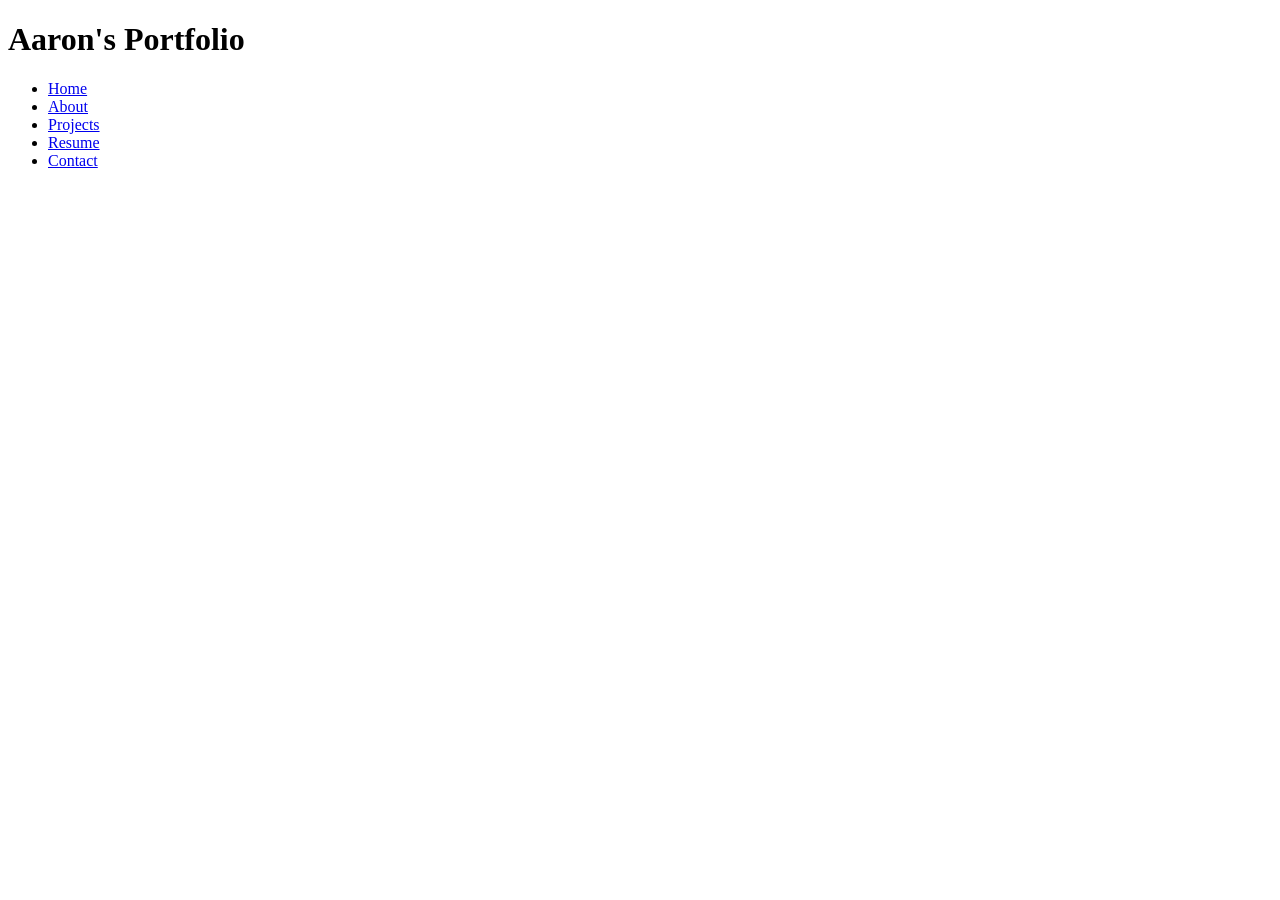
==== about.html @ a9020953 "made new files" ====
<!DOCTYPE html>

<html lang = "eng">
    <head>
        <title>Aaron's Portfolio</title>
        <link rel="shortcut icon" href = "images/logo.png">
    </head>
    <body>
        <header>
            <h1>Aaron's Portfolio</h1>
            <ul>
                <li><a href="index.html">Home</a></li>
                <li><a href="about.html">About</a></li>
                <li><a href="projects.html">Projects</a></li>
                <li><a href="resume.html">Resume</a></li>
                <li><a href="contact.html">Contact</a></li>
            </ul>
        </header>
        
        <div>

        </div>

        <footer>
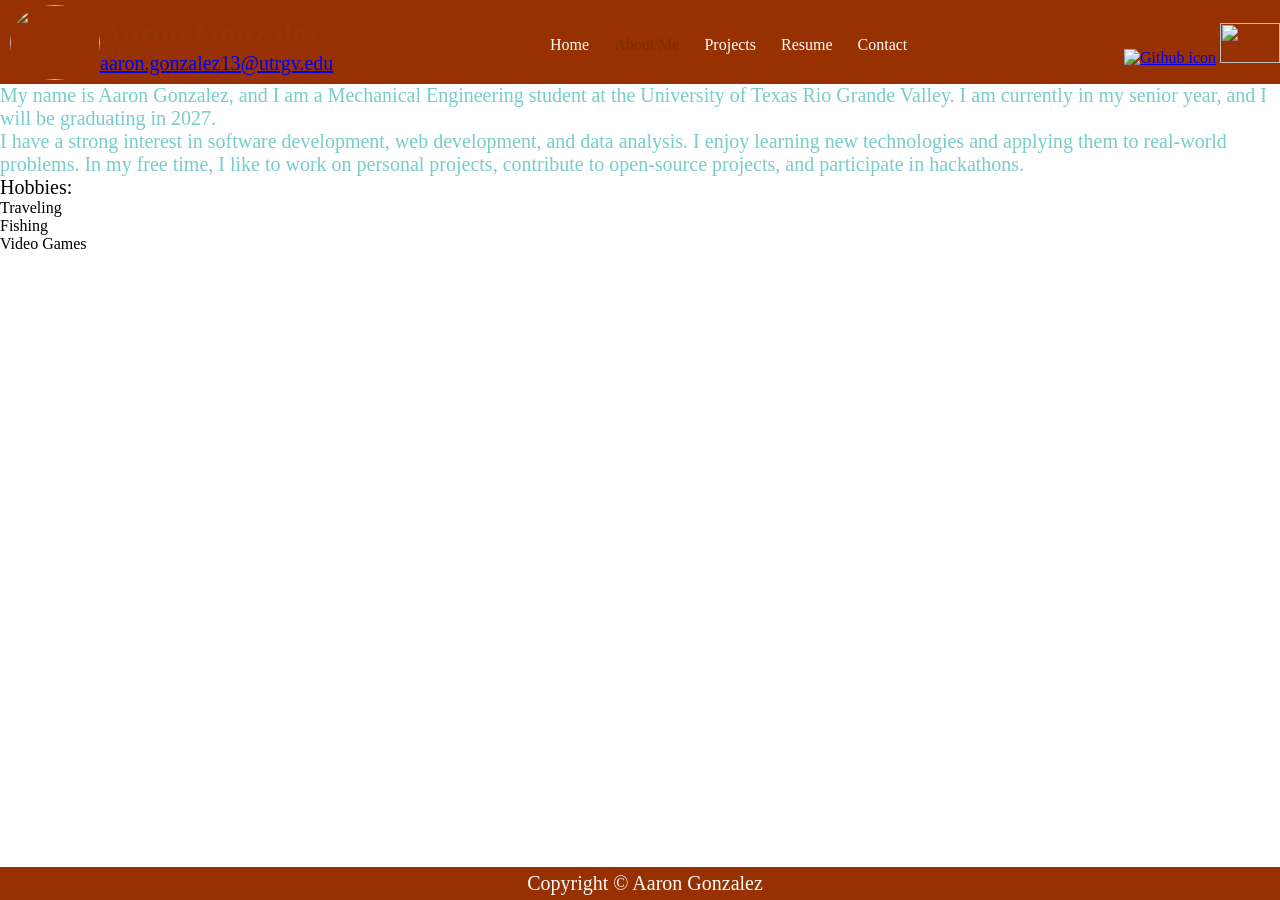
==== commit c22c0fd3: "Finishing Website" ====
--- a/about.html
+++ b/about.html
@@ -4,22 +4,56 @@
     <head>
         <title>Aaron's Portfolio</title>
         <link rel="shortcut icon" href = "images/logo.png">
+        <link rel="stylesheet" href="style.css">
+
+        <style>
+            p {
+                font-size: 20px;
+            }
+        </style>
     </head>
     <body>
         <header>
-            <h1>Aaron's Portfolio</h1>
-            <ul>
+            <div class="profile">
+                <div class="profile-img">
+                    <img src="images/logo.svg">
+                </div>
+
+                 <div class="profile-info">
+                    <h1>Aaron Gonzalez</h1>
+                    <p><a href="mailto:aaron.gonzalez13@utrgv.edu">aaron.gonzalez13@utrgv.edu</a></p>
+                </div>
+            </div>
+
+            <ul class="nav-bar">
                 <li><a href="index.html">Home</a></li>
-                <li><a href="about.html">About</a></li>
+                <li><a href="about.html"class="current">About Me</a></li>
                 <li><a href="projects.html">Projects</a></li>
                 <li><a href="resume.html">Resume</a></li>
                 <li><a href="contact.html">Contact</a></li>
             </ul>
+            <div class="socials">
+                <a href="https://github.com/aaron-g-3" target="_blank"><img alt="Github icon" src="images/github-logo.svg"></a>
+                <a href="https://www.linkedin.com/" target="_blank"><img src="images/linkedin-logo.svg"></a>
+            </div>
+
         </header>
         
         <div>
+             <p style="color: #77cccc;">
+                My name is Aaron Gonzalez, and I am a Mechanical Engineering student at the University of Texas Rio Grande Valley. I am currently in my senior year, and I will be graduating in 2027.<br> I have a strong interest in software development, web development, and data analysis. I enjoy learning new technologies and applying them to real-world problems. In my free time, I like to work on personal projects, contribute to open-source projects, and participate in hackathons.
+             </p>
 
+             <p>Hobbies:</p>
+             <ol type="i"> <!--ordered list-->
+                <li>Traveling</li>
+                <li>Fishing</li>
+                <li>Video Games</li>
+             </ol>
         </div>
 
         <footer>
-  +             Copyright &copy; Aaron Gonzalez
+        </footer>
+    </body>
+</html>
--- a/style.css
+++ b/style.css
@@ -0,0 +1,60 @@
+* {
+    margin: 0px;
+    padding: 0px;
+}
+header {
+    display: flex;
+    justify-content: space-between;
+    align-items: center;
+    background-color: #973101;
+    padding-top: 5px;
+    padding-left: 10px;
+    top: 0;
+    position: sticky;
+}
+.profile{
+    display: flex;
+    align-items: center;
+}
+
+.profile-info h1{
+    color: #923703;
+    font-weight: center;
+}
+
+.profile-img img {
+    width: 90px;
+    height: 75px;
+    border-radius: 50%;
+}
+
+.nav-bar{
+    display: flex;
+    gap: 25px;
+    list-style-type: none;
+}
+.nav-bar a{
+    color: #ffffff;
+    text-decoration: none;
+}
+.nav-bar .current{
+    color: #773000;
+}
+a:hover{
+    text-decoration: underline;
+}
+.socials img{
+    width: 60px;
+    height: 40px;
+}
+
+footer{
+    background-color: #973101;
+    bottom: 0;
+    position: fixed;
+    width: 100%;
+    text-align: center;
+    color: #fdfcfc;
+    font-size: 20px;
+    padding: 5px;
+}
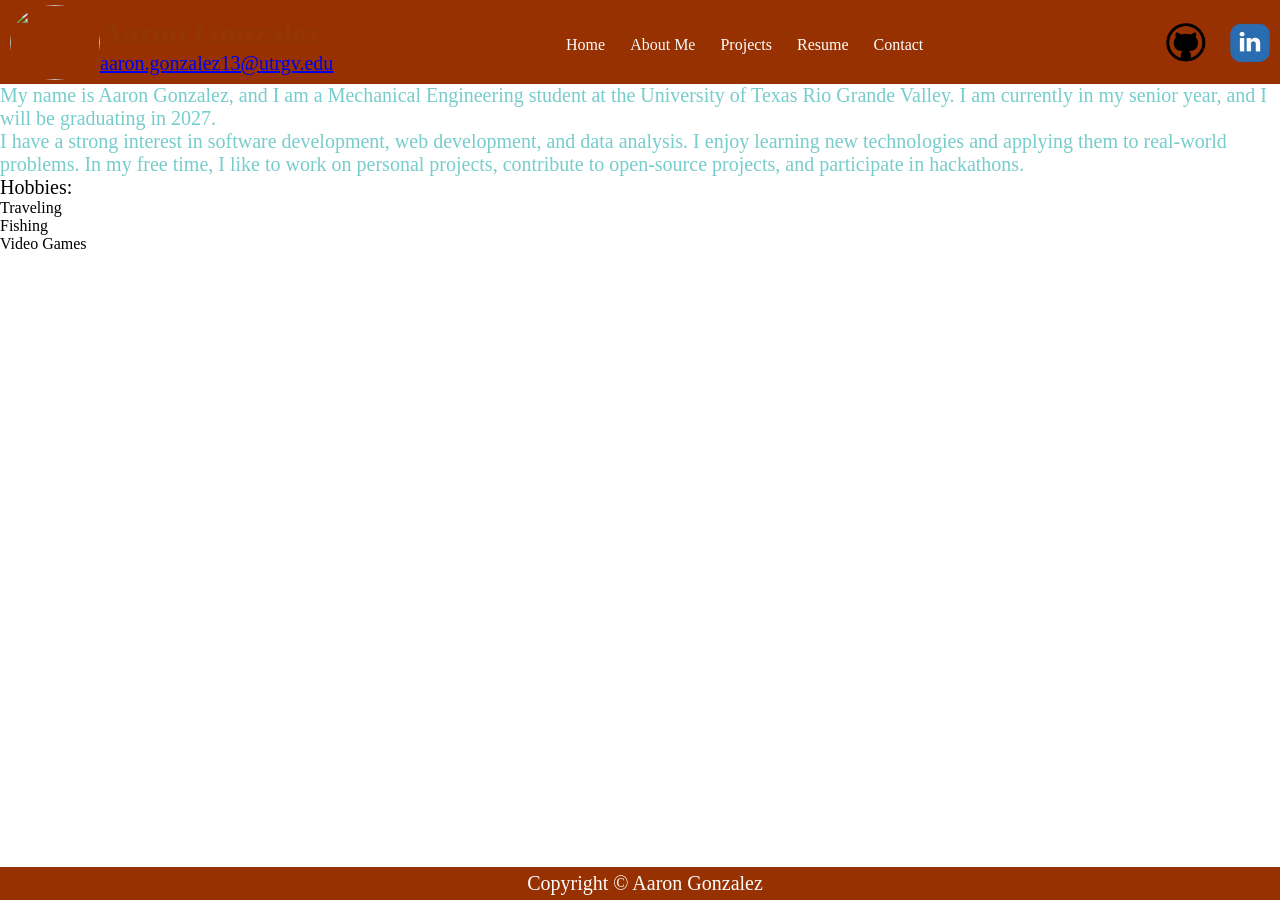
==== commit 0bcdaae2: "background photo" ====
--- a/about.html
+++ b/about.html
@@ -16,7 +16,7 @@
         <header>
             <div class="profile">
                 <div class="profile-img">
-                    <img src="images/logo.svg">
+                    <img src="images/logo.png">
                 </div>
 
                  <div class="profile-info">
@@ -33,8 +33,8 @@
                 <li><a href="contact.html">Contact</a></li>
             </ul>
             <div class="socials">
-                <a href="https://github.com/aaron-g-3" target="_blank"><img alt="Github icon" src="images/github-logo.svg"></a>
-                <a href="https://www.linkedin.com/" target="_blank"><img src="images/linkedin-logo.svg"></a>
+                <a href="https://github.com/aaron-g-3" target="_blank"><img alt="Github icon" src="images/github-logo.png"></a>
+                <a href="https://www.linkedin.com/" target="_blank"><img src="images/linkedin-logo.png"></a>
             </div>
 
         </header>
--- a/style.css
+++ b/style.css
@@ -38,7 +38,7 @@
     text-decoration: none;
 }
 .nav-bar .current{
-    color: #773000;
+    color: #f8f7f7;
 }
 a:hover{
     text-decoration: underline;
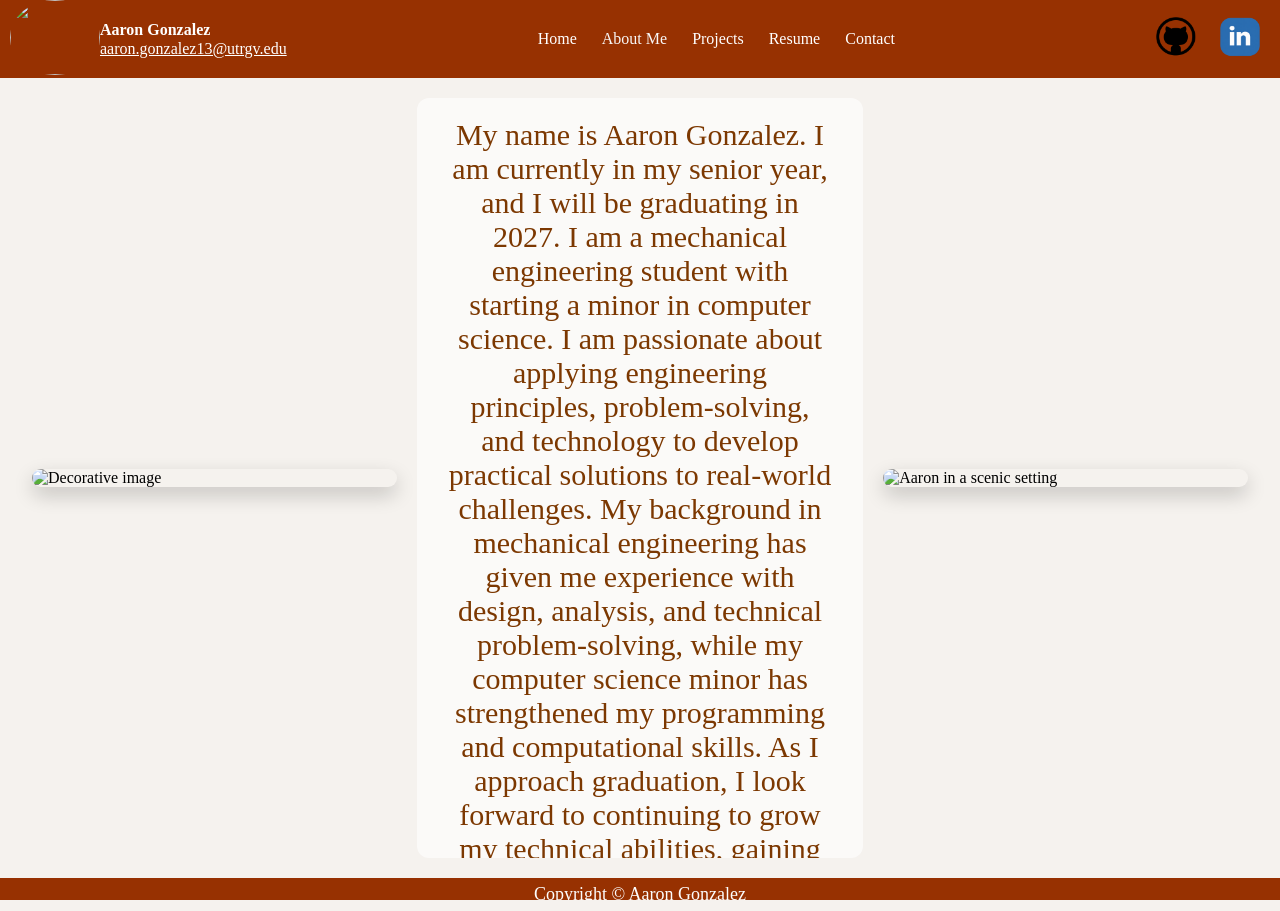
==== commit c622cf7c: "finished website" ====
--- a/about.html
+++ b/about.html
@@ -7,9 +7,80 @@
         <link rel="stylesheet" href="style.css">
 
         <style>
+            html, body {
+                margin: 0;
+                height: 100%;
+                overflow: hidden;
+            }
+
+            body {
+                background: #f5f2ee;
+            }
+
+            .about-layout {
+                display: flex;
+                align-items: center;
+                justify-content: center;
+                gap: 20px;
+                width: 95%;
+                max-width: 1400px;
+                margin: 20px auto;
+                position: relative;
+                z-index: 1;
+            }
+
+            .about-left-photo,
+            .about-photo {
+                flex: 1.7;
+                display: flex;
+                justify-content: center;
+                align-items: center;
+            }
+
+            .about-left-photo img,
+            .about-photo img {
+                width: 100%;
+                max-width: 1400px;
+                height: auto;
+                border-radius: 18px;
+                display: block;
+                box-shadow: 0 8px 20px rgba(0,0,0,0.2);
+            }
+
+            .about-copy {
+                flex: 1.8;
+                background: rgba(255, 255, 255, 0.6);
+                padding: 20px 30px;
+                border-radius: 12px;
+                max-height: calc(100vh - 180px);
+                overflow: auto;
+                text-align: center;
+            }
+
             p {
-                font-size: 20px;
+                font-size: 30px;
             }
+
+            .about-copy p:first-of-type {
+                font-size: 30px;
+                text-align: center;
+            }
+
+            .about-copy p:nth-of-type(2),
+            .about-copy ol {
+                font-size: 34px;
+                text-align: center;
+            }
+
+            .about-copy ol {
+                list-style-position: inside;
+                padding-left: 0;
+            }
+
+            .about-copy li {
+                margin-left: 0;
+            }
+
         </style>
     </head>
     <body>
@@ -39,17 +110,28 @@
 
         </header>
         
-        <div>
-             <p style="color: #77cccc;">
-                My name is Aaron Gonzalez, and I am a Mechanical Engineering student at the University of Texas Rio Grande Valley. I am currently in my senior year, and I will be graduating in 2027.<br> I have a strong interest in software development, web development, and data analysis. I enjoy learning new technologies and applying them to real-world problems. In my free time, I like to work on personal projects, contribute to open-source projects, and participate in hackathons.
-             </p>
+        <div class="about-layout">
+            <div class="about-left-photo">
+                <img src="images/bbq.png" alt="Decorative image">
+            </div>
 
-             <p>Hobbies:</p>
-             <ol type="i"> <!--ordered list-->
-                <li>Traveling</li>
-                <li>Fishing</li>
-                <li>Video Games</li>
-             </ol>
+            <div class="about-copy">
+                 <p style="color: #7c3801;">
+                    My name is Aaron Gonzalez. I am currently in my senior year, and I will be graduating in 2027. I am a mechanical engineering student with starting a minor in computer science. I am passionate about applying engineering principles, problem-solving, and technology to develop practical solutions to real-world challenges. My background in mechanical engineering has given me experience with design, analysis, and technical problem-solving, while my computer science minor has strengthened my programming and computational skills. As I approach graduation, I look forward to continuing to grow my technical abilities, gaining hands-on industry experience, and pursuing a career where I can combine mechanical engineering and technology. I enjoy learning new technologies and hope to applythem to real-world problems.
+                 </p>
+
+                 <p>Hobbies:</p>
+                 <ol type="i"> <!--ordered list-->
+                    <li>Traveling</li>
+                    <li>Fishing</li>
+                    <li>Video Games</li>
+                    <li>Barbecuing</li>
+                 </ol>
+            </div>
+
+            <div class="about-photo">
+                <img src="images/28fish.png" alt="Aaron in a scenic setting">
+            </div>
         </div>
 
         <footer>
--- a/style.css
+++ b/style.css
@@ -7,19 +7,27 @@
     justify-content: space-between;
     align-items: center;
     background-color: #973101;
-    padding-top: 5px;
-    padding-left: 10px;
+    padding: 4px 10px 4px 10px;
     top: 0;
     position: sticky;
+    min-height: 70px;
 }
 .profile{
     display: flex;
     align-items: center;
 }
 
-.profile-info h1{
-    color: #923703;
-    font-weight: center;
+.profile-info h1,
+.profile-info p,
+.profile-info a {
+    color: #ffffff;
+    font-size: 1rem;
+    margin: 0;
+    line-height: 1.2;
+}
+
+.profile-info h1 {
+    font-weight: 600;
 }
 
 .profile-img img {
@@ -50,11 +58,20 @@
 
 footer{
     background-color: #973101;
-    bottom: 0;
-    position: fixed;
     width: 100%;
     text-align: center;
     color: #fdfcfc;
-    font-size: 20px;
-    padding: 5px;
+    font-size: 18px;
+    padding: 6px 0;
+    position: static;
+}
+
+body {
+    min-height: 100vh;
+    display: flex;
+    flex-direction: column;
+}
+
+main, .content-area {
+    flex: 1;
 }
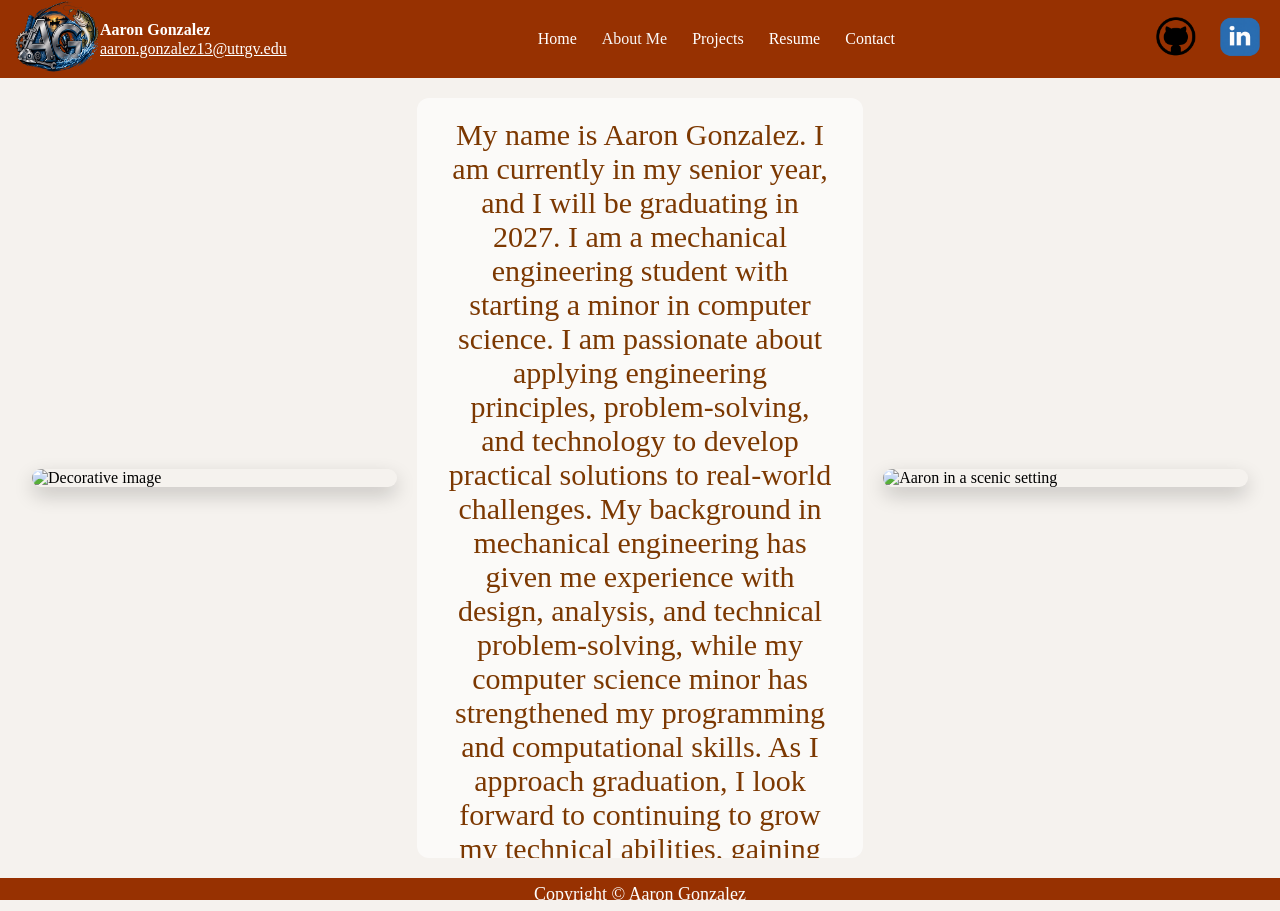
==== commit 8a60e3d5: "Fixed Logo" ====
--- a/about.html
+++ b/about.html
@@ -3,7 +3,7 @@
 <html lang = "eng">
     <head>
         <title>Aaron's Portfolio</title>
-        <link rel="shortcut icon" href = "images/logo.png">
+        <link rel="shortcut icon" href = "images/Logo.png">
         <link rel="stylesheet" href="style.css">
 
         <style>
@@ -87,7 +87,7 @@
         <header>
             <div class="profile">
                 <div class="profile-img">
-                    <img src="images/logo.png">
+                    <img src="images/Logo.png">
                 </div>
 
                  <div class="profile-info">
